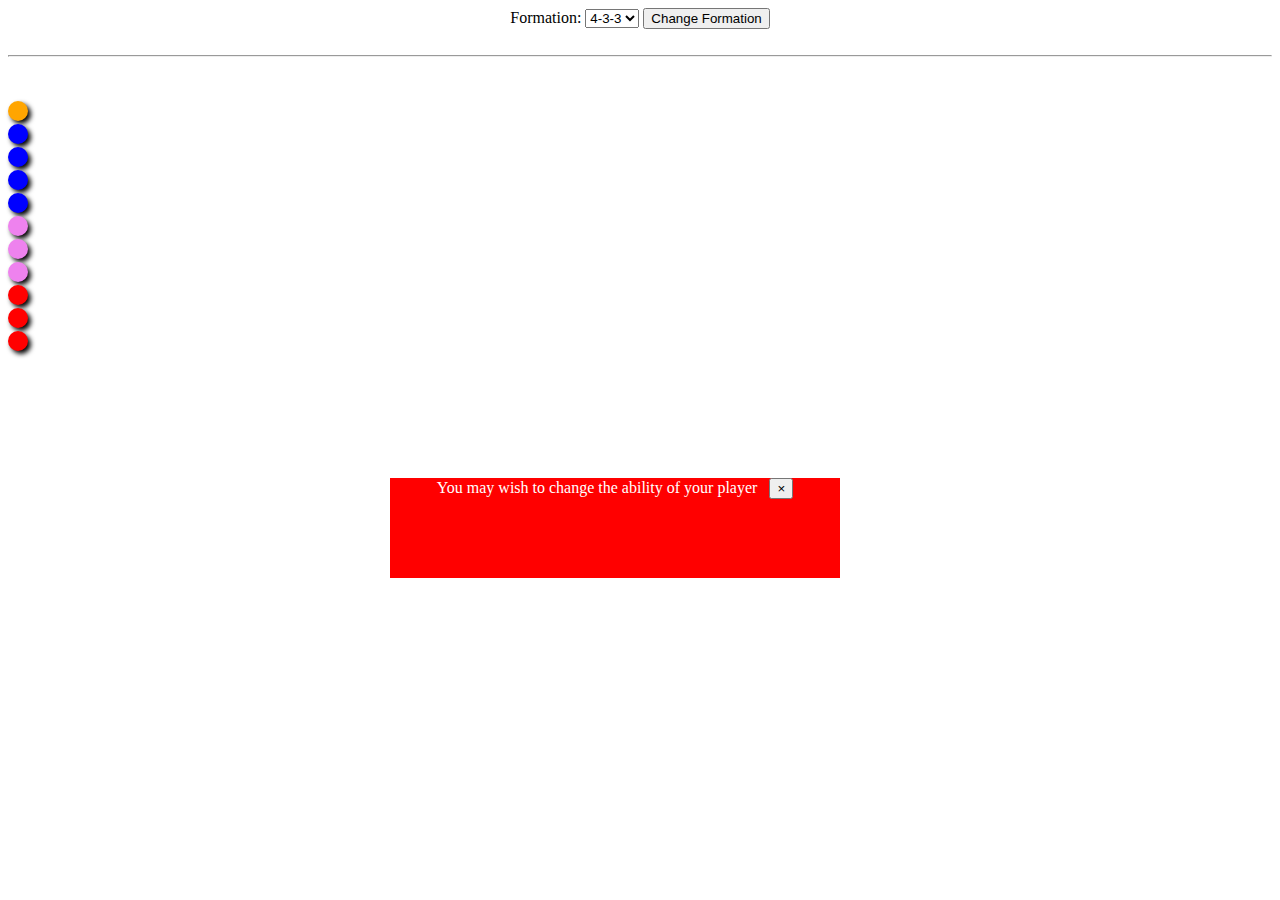
==== index.html @ 81f16aa7 "modularise js file" ====
<!DOCTYPE html>
<html>
<head>
	<title>Football</title>
	<link rel="stylesheet" type="text/css" href="myFootball.css">
</head>
<body>
	<center>
		<span id="format">Formation:</span>
	<select id="formation">
		<option style="background-color: black;">4-3-3</option>
		<option style="background-color: black;">3-4-3</option>
		<option style="background-color: black;">4-4-2</option>
		<option style="background-color: black;">5-4-1</option>
		<option style="background-color: black;">5-3-2</option>
	</select>
	<button onclick="changeFormation()" class="btn">Change Formation</button>
	</center>
	<br>
	<center><div id="fieldLine">
		<hr id="midline">
		<div id="midcircle"></div>
	</div></center>
	<div id="corner1"></div>
	<div id="corner2"></div>
	<div id="corner3"></div>
	<div id="corner4"></div>
	<div id="innerGoalPostLeft"></div>
	<div id="innerrGoalPostRight"></div>
	<div id="outerGoalPostLeft"></div>
	<div id="outerGoalPostRight"></div>
	<div id="semicircleLeft"></div>
	<div id="semicircleRight"></div><br><br>
	
		<div id="p1">
			<button id="btn1" onclick="obj.disKeeper()" style="border: none; background-color: orange; box-shadow: 3px 3px 5px black; width: 20px;
		height: 20px; border-radius: 20px; color: white;"></button>
	</div>
		<div id="p2">
			<button onclick="obj1.disDefend()" id="btn2" style="border: none; background-color: blue; box-shadow: 3px 3px 5px black; width: 20px;
		height: 20px; border-radius: 20px; color: white;"></button>
	</div>
		<div id="p3">
			<button onclick="obj2.disDefend()" id="btn3" style="border: none; background-color: blue; box-shadow: 3px 3px 5px black; width: 20px;
		height: 20px; border: none; border-radius: 20px; color: white;"></button>
	</div>
		<div id="p4">
			<button onclick="obj3.disDefend()" id="btn4" style="border: none; background-color: blue; box-shadow: 3px 3px 5px black; width: 20px;
		height: 20px; border-radius: 20px; color: white;"></button>
	</div>
		<div id="p5">
			<button onclick="obj4.disDefend()" id="btn5" style="border: none; background-color: blue; box-shadow: 3px 3px 5px black; width: 20px;
		height: 20px; border-radius: 20px; color: white;"></button>
	</div>
		<div id="p6">
			<button onclick="obj5.midFielder()" id="btn6" style="border: none; background-color: violet; box-shadow: 3px 3px 5px black; width: 20px;
		height: 20px; border-radius: 20px; color: white;"></button>
	</div>
		<div id="p7">
			<button onclick="obj6.midFielder()" id="btn7" style="border: none; background-color: violet; box-shadow: 3px 3px 5px black; width: 20px;
		height: 20px; border-radius: 20px; color: white;"></button>
	</div>
		<div id="p8">
			<button onclick="obj7.midFielder()" id="btn8" style="border: none; background-color: violet; box-shadow: 3px 3px 5px black; width: 20px;
		height: 20px; border-radius: 20px; color: white;"></button>
	</div>
		<div id="p9">
			<button onclick="obj8.disStriker()" id="btn9" style="border: none; background-color: red; box-shadow: 3px 3px 5px black; width: 20px;
		height: 20px; border-radius: 20px; color: white;"></button>
	</div>
		<div id="p10">
			<button onclick="obj9.disStriker()" id="btn10" style="border: none; background-color: red; width: 20px;
		height: 20px; border-radius: 20px; box-shadow: 3px 3px 5px black; color: white;"></button>
	</div>
		<div id="p11">
			<button onclick="obj10.disStriker()" id="btn11" style="border: none; background-color: red; box-shadow: 3px 3px 5px black; width: 20px;
		height: 20px; border-radius: 20px; color: white;"></button>
	</div>
	<br><br><br><br><br><br>
<center>
	<div id="result" style="background-color: red; width: 450px; height: 100px; color: white; margin-left: -50px;">
	<p>You may wish to change the ability of your player&nbsp;&nbsp;&nbsp;<button onclick="disAppear()">&times;</button></p>
</div>
</center>

	<script type="text/javascript" src="./myFootball.js" ></script>
</body>
</html>
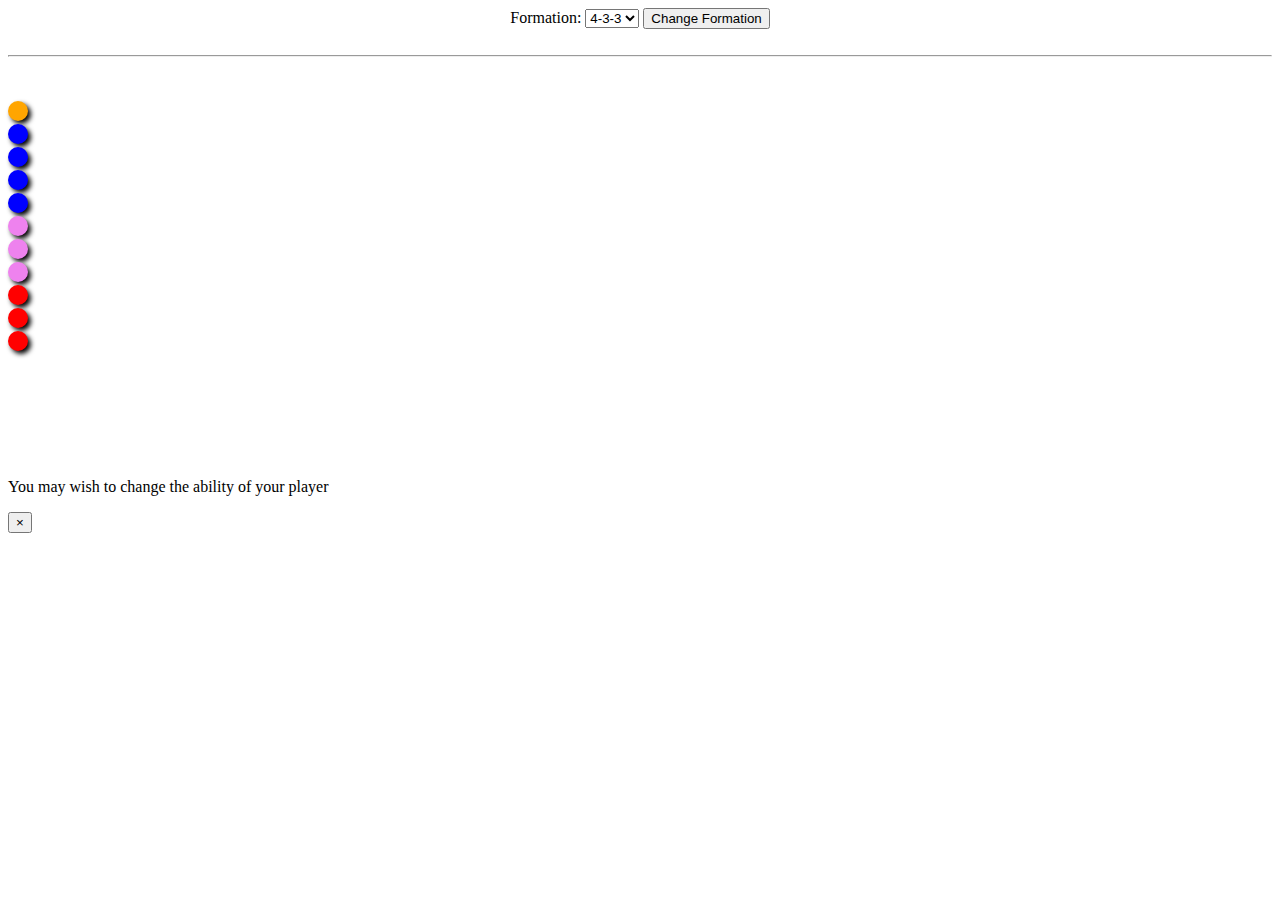
==== commit fe5a2cc5: "reviewing the logic the logic" ====
--- a/index.html
+++ b/index.html
@@ -3,6 +3,10 @@
 <head>
 	<title>Football</title>
 	<link rel="stylesheet" type="text/css" href="myFootball.css">
+	<link rel="stylesheet" href="https://cdn.jsdelivr.net/npm/bootstrap@4.6.1/dist/css/bootstrap.min.css" integrity="sha384-zCbKRCUGaJDkqS1kPbPd7TveP5iyJE0EjAuZQTgFLD2ylzuqKfdKlfG/eSrtxUkn" crossorigin="anonymous">
+    <script src="https://cdn.jsdelivr.net/npm/jquery@3.5.1/dist/jquery.slim.min.js" integrity="sha384-DfXdz2htPH0lsSSs5nCTpuj/zy4C+OGpamoFVy38MVBnE+IbbVYUew+OrCXaRkfj" crossorigin="anonymous"></script>
+    <script src="https://cdn.jsdelivr.net/npm/popper.js@1.16.1/dist/umd/popper.min.js" integrity="sha384-9/reFTGAW83EW2RDu2S0VKaIzap3H66lZH81PoYlFhbGU+6BZp6G7niu735Sk7lN" crossorigin="anonymous"></script>
+    <script src="https://cdn.jsdelivr.net/npm/bootstrap@4.6.1/dist/js/bootstrap.min.js" integrity="sha384-VHvPCCyXqtD5DqJeNxl2dtTyhF78xXNXdkwX1CZeRusQfRKp+tA7hAShOK/B/fQ2" crossorigin="anonymous"></script>
 </head>
 <body>
 	<center>
@@ -14,7 +18,7 @@
 		<option style="background-color: black;">5-4-1</option>
 		<option style="background-color: black;">5-3-2</option>
 	</select>
-	<button onclick="changeFormation()" class="btn">Change Formation</button>
+	<button onclick="changeFormation()" class="ball-btn">Change Formation</button>
 	</center>
 	<br>
 	<center><div id="fieldLine">
@@ -33,55 +37,68 @@
 	<div id="semicircleRight"></div><br><br>
 	
 		<div id="p1">
-			<button id="btn1" onclick="obj.disKeeper()" style="border: none; background-color: orange; box-shadow: 3px 3px 5px black; width: 20px;
+			<button id="btn1" data-toggle="modal" data-target="#playerModal" onclick="obj.disKeeper()" style="border: none; background-color: orange; box-shadow: 3px 3px 5px black; width: 20px;
 		height: 20px; border-radius: 20px; color: white;"></button>
 	</div>
 		<div id="p2">
-			<button onclick="obj1.disDefend()" id="btn2" style="border: none; background-color: blue; box-shadow: 3px 3px 5px black; width: 20px;
+			<button data-toggle="modal" data-target="#playerModal" onclick="obj1.disDefend()" id="btn2" style="border: none; background-color: blue; box-shadow: 3px 3px 5px black; width: 20px;
 		height: 20px; border-radius: 20px; color: white;"></button>
 	</div>
 		<div id="p3">
-			<button onclick="obj2.disDefend()" id="btn3" style="border: none; background-color: blue; box-shadow: 3px 3px 5px black; width: 20px;
+			<button data-toggle="modal" data-target="#playerModal" onclick="obj2.disDefend()" id="btn3" style="border: none; background-color: blue; box-shadow: 3px 3px 5px black; width: 20px;
 		height: 20px; border: none; border-radius: 20px; color: white;"></button>
 	</div>
 		<div id="p4">
-			<button onclick="obj3.disDefend()" id="btn4" style="border: none; background-color: blue; box-shadow: 3px 3px 5px black; width: 20px;
+			<button data-toggle="modal" data-target="#playerModal" onclick="obj3.disDefend()" id="btn4" style="border: none; background-color: blue; box-shadow: 3px 3px 5px black; width: 20px;
 		height: 20px; border-radius: 20px; color: white;"></button>
 	</div>
 		<div id="p5">
-			<button onclick="obj4.disDefend()" id="btn5" style="border: none; background-color: blue; box-shadow: 3px 3px 5px black; width: 20px;
+			<button data-toggle="modal" data-target="#playerModal" onclick="obj4.disDefend()" id="btn5" style="border: none; background-color: blue; box-shadow: 3px 3px 5px black; width: 20px;
 		height: 20px; border-radius: 20px; color: white;"></button>
 	</div>
 		<div id="p6">
-			<button onclick="obj5.midFielder()" id="btn6" style="border: none; background-color: violet; box-shadow: 3px 3px 5px black; width: 20px;
+			<button data-toggle="modal" data-target="#playerModal" onclick="obj5.midFielder()" id="btn6" style="border: none; background-color: violet; box-shadow: 3px 3px 5px black; width: 20px;
 		height: 20px; border-radius: 20px; color: white;"></button>
 	</div>
 		<div id="p7">
-			<button onclick="obj6.midFielder()" id="btn7" style="border: none; background-color: violet; box-shadow: 3px 3px 5px black; width: 20px;
+			<button data-toggle="modal" data-target="#playerModal" onclick="obj6.midFielder()" id="btn7" style="border: none; background-color: violet; box-shadow: 3px 3px 5px black; width: 20px;
 		height: 20px; border-radius: 20px; color: white;"></button>
 	</div>
 		<div id="p8">
-			<button onclick="obj7.midFielder()" id="btn8" style="border: none; background-color: violet; box-shadow: 3px 3px 5px black; width: 20px;
+			<button data-toggle="modal" data-target="#playerModal" onclick="obj7.midFielder()" id="btn8" style="border: none; background-color: violet; box-shadow: 3px 3px 5px black; width: 20px;
 		height: 20px; border-radius: 20px; color: white;"></button>
 	</div>
 		<div id="p9">
-			<button onclick="obj8.disStriker()" id="btn9" style="border: none; background-color: red; box-shadow: 3px 3px 5px black; width: 20px;
+			<button data-toggle="modal" data-target="#playerModal" onclick="obj8.disStriker()" id="btn9" style="border: none; background-color: red; box-shadow: 3px 3px 5px black; width: 20px;
 		height: 20px; border-radius: 20px; color: white;"></button>
 	</div>
 		<div id="p10">
-			<button onclick="obj9.disStriker()" id="btn10" style="border: none; background-color: red; width: 20px;
+			<button data-toggle="modal" data-target="#playerModal" onclick="obj9.disStriker()" id="btn10" style="border: none; background-color: red; width: 20px;
 		height: 20px; border-radius: 20px; box-shadow: 3px 3px 5px black; color: white;"></button>
 	</div>
 		<div id="p11">
-			<button onclick="obj10.disStriker()" id="btn11" style="border: none; background-color: red; box-shadow: 3px 3px 5px black; width: 20px;
+			<button data-toggle="modal" data-target="#playerModal" onclick="obj10.disStriker()" id="btn11" style="border: none; background-color: red; box-shadow: 3px 3px 5px black; width: 20px;
 		height: 20px; border-radius: 20px; color: white;"></button>
 	</div>
 	<br><br><br><br><br><br>
-<center>
-	<div id="result" style="background-color: red; width: 450px; height: 100px; color: white; margin-left: -50px;">
-	<p>You may wish to change the ability of your player&nbsp;&nbsp;&nbsp;<button onclick="disAppear()">&times;</button></p>
+<!-- <center>
+	<div class="modal" id="result" style="background-color: red; width: 450px; height: 100px; color: white; margin-left: -50px;">
+	
 </div>
-</center>
+</center> -->
+<div class="modal fade" id="playerModal">
+	<div class="modal-dialog modal-dialog-centered">
+		<div class="modal-content">
+			<div class="modal-header h5">
+				<p>You may wish to change the ability of your player</p>
+				<button class="close" data-dismiss="modal">&times;</button>
+			</div>
+			<div class="modal-body w-100" >
+				<div id="result" ></div>
+			</div>
+		</div>
+	</div>
+</div>
 
 	<script type="text/javascript" src="./myFootball.js" ></script>
 </body>
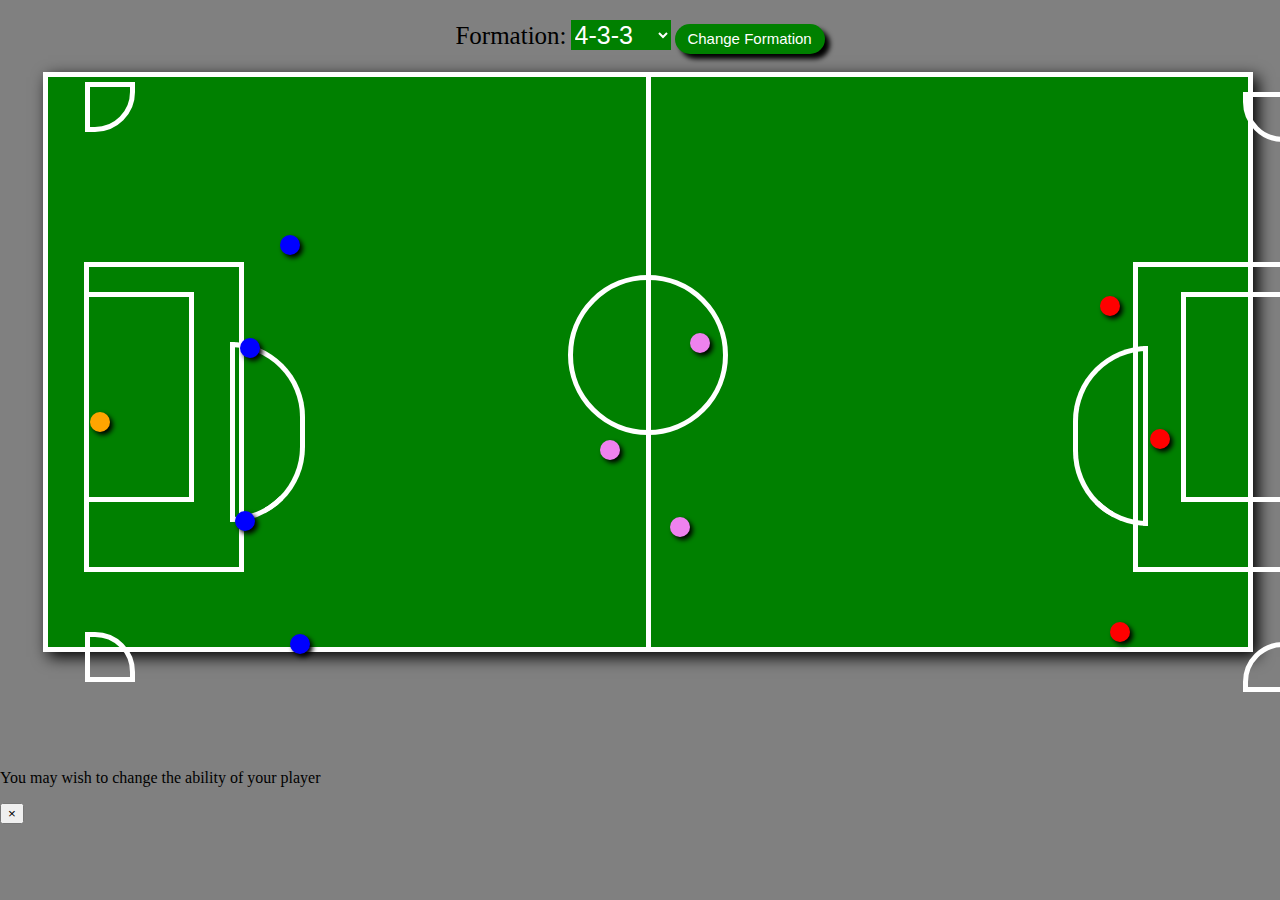
==== commit 9894a748: "improved the css styles" ====
--- a/index.html
+++ b/index.html
@@ -1,7 +1,7 @@
 <!DOCTYPE html>
 <html>
 <head>
-	<title>Football</title>
+	<title>Football Pitch</title>
 	<link rel="stylesheet" type="text/css" href="myFootball.css">
 	<link rel="stylesheet" href="https://cdn.jsdelivr.net/npm/bootstrap@4.6.1/dist/css/bootstrap.min.css" integrity="sha384-zCbKRCUGaJDkqS1kPbPd7TveP5iyJE0EjAuZQTgFLD2ylzuqKfdKlfG/eSrtxUkn" crossorigin="anonymous">
     <script src="https://cdn.jsdelivr.net/npm/jquery@3.5.1/dist/jquery.slim.min.js" integrity="sha384-DfXdz2htPH0lsSSs5nCTpuj/zy4C+OGpamoFVy38MVBnE+IbbVYUew+OrCXaRkfj" crossorigin="anonymous"></script>
@@ -25,10 +25,10 @@
 		<hr id="midline">
 		<div id="midcircle"></div>
 	</div></center>
-	<div id="corner1"></div>
-	<div id="corner2"></div>
-	<div id="corner3"></div>
-	<div id="corner4"></div>
+	<div id="topLeftCorner"></div>
+	<div id="topRightCorner"></div>
+	<div id="bottomLeftCorner"></div>
+	<div id="bottomRightCorner"></div>
 	<div id="innerGoalPostLeft"></div>
 	<div id="innerrGoalPostRight"></div>
 	<div id="outerGoalPostLeft"></div>
--- a/myFootball.css
+++ b/myFootball.css
@@ -0,0 +1,176 @@
+body{
+	margin: 0px;
+	background-color: grey !important;
+}
+#format{
+	font-family: arial black;
+	font-size: 25px;
+}
+#formation{
+	margin-top: 20px;
+	width: 100px;
+	height: 30px;
+	font-family: arial;
+	font-size: 25px;
+	background-color: green;
+	color: white;
+	border: none;
+}
+.ball-btn{
+	background-color: green;
+	cursor: pointer;
+	color: white;
+	border: none;
+	width: 150px;
+	height: 30px;
+	font-size: 15px;
+	font-family: arial;
+	border-radius: 50px;
+	box-shadow: 5px 5px 5px black;
+}
+#fieldLine{
+	width: 1200px;
+	height: 570px;
+	margin-left: 16px;
+	background-color: green;
+	border: 5px solid white;
+	box-shadow: 5px 5px 15px black;
+}
+#midline{
+	width: 5px;
+	height: 572px;
+	background-color: white;
+	margin-top: -2px;
+	border: none;
+}
+#midcircle{
+	width: 150px;
+	height: 150px;
+	border: 5px solid white;
+	margin-top: -380px;
+	border-radius: 150px;
+}
+#topLeftCorner{
+	width: 40px;
+	height: 40px;
+	border: 5px solid white;
+	margin-top: -570px;
+	margin-left: 85px;
+	border-bottom-right-radius: 40px;
+}
+#topRightCorner{
+	width: 40px;
+	height: 40px;
+	border: 5px solid white;
+	margin-left: 1243px;
+	margin-top: -40px;
+	border-bottom-left-radius: 40px;
+}
+#bottomLeftCorner{
+	width: 40px;
+	height: 40px;
+	border: 5px solid white;
+	margin-left: 85px;
+	margin-top: 490px;
+	border-top-right-radius: 40px; 
+}
+
+#bottomRightCorner{
+	width: 40px;
+	height: 40px;
+	border: 5px solid white;
+	margin-left: 1243px;
+	margin-top: -40px;
+	border-top-left-radius: 40px; 
+}
+#innerGoalPostLeft{
+	width: 100px;
+	height: 200px;
+	border: 5px solid white;
+	margin-top: -400px;
+	margin-left: 84px;
+}
+#outerGoalPostLeft{
+	width: 150px;
+	height: 300px;
+	border: 5px solid white;
+	margin-left: 84px;
+	margin-top: -240px;
+}
+
+#outerGoalPostRight{
+	width: 150px;
+	height: 300px;
+	border: 5px solid white;
+	margin-left: 1133px;
+	margin-top: -310px;
+}
+#innerrGoalPostRight{
+	width: 100px;
+	height: 200px;
+	border: 5px solid white;
+	margin-top: -210px;
+	margin-left: 1181px;
+}
+#semicircleLeft{
+	width: 65px;
+	height: 170px;
+	border: 5px solid white;
+	margin-left: 230px;
+	margin-top: -230px;
+	border-top-right-radius: 150px;
+	border-bottom-right-radius: 150px; 
+}
+#semicircleRight{
+	width: 65px;
+	height: 170px;
+	border: 5px solid white;
+	margin-left: 1073px;
+	margin-top: -176px;
+	border-top-left-radius: 150px;
+	border-bottom-left-radius: 150px; 
+}	
+#p1{
+	margin-top: -150px;	
+	margin-left: 90px;
+}
+#p2{
+	margin-left: 280px;
+	margin-top: -200px;
+}
+#p3{
+	margin-left: 240px;
+	margin-top: 80px;
+}
+#p4{
+	margin-left: 235px;
+	margin-top: 150px;
+}
+#p5{
+	margin-left: 290px;
+	margin-top: 100px;
+}
+#p6{
+	margin-top: -140px;
+	margin-left: 670px;
+}
+#p7{
+	margin-top: -100px;
+	margin-left: 600px;
+}
+#p8{
+	margin-left: 690px;
+	margin-top: -130px;
+}
+#p9{
+	margin-top: -60px;
+	margin-left: 1100px;
+}
+#p10{
+	margin-top: 110px;
+	margin-left: 1150px;
+}
+#p11{
+	margin-top: 170px;
+	margin-left: 1110px;
+}